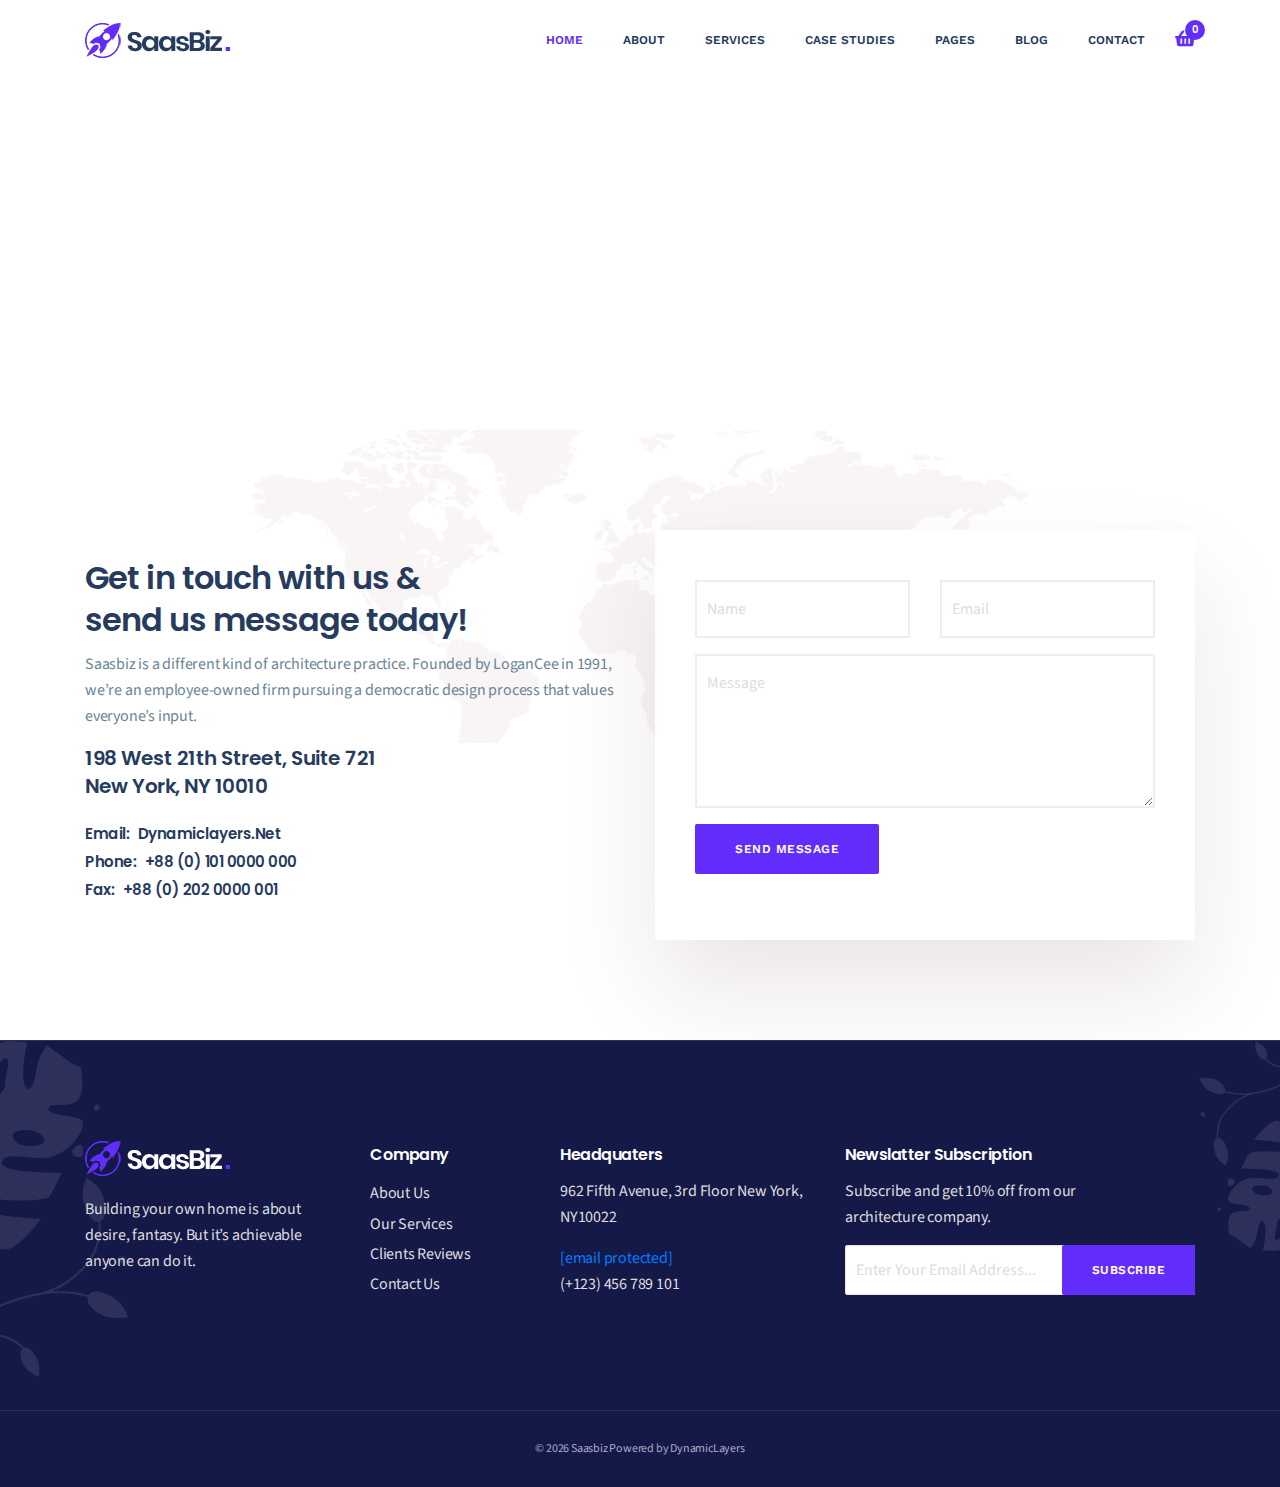
==== contact.html @ fcaa5bb3 "initial Push" ====
<!doctype html>
<!--[if lt IE 7]>      <html class="no-js lt-ie9 lt-ie8 lt-ie7" lang=""> <![endif]-->
<!--[if IE 7]>         <html class="no-js lt-ie9 lt-ie8" lang=""> <![endif]-->
<!--[if IE 8]>         <html class="no-js lt-ie9" lang=""> <![endif]-->
<!--[if gt IE 8]><!--> <html class="no-js" lang="en"> <!--<![endif]-->

<!-- Mirrored from html.dynamiclayers.net/dl/saasbiz/contact.html by HTTrack Website Copier/3.x [XR&CO'2014], Sat, 15 Jul 2023 07:23:31 GMT -->
<head>
<meta charset="utf-8">
<meta name="viewport" content="width=device-width, initial-scale=1">
<meta name="description" content="Multipurpose Saas Startup HTML Template">
<meta name="author" content="DynamicLayers">
<title>Saasbiz | Multipurpose Saas Startup HTML Template</title>
<link rel="shortcut icon" type="image/x-icon" href="img/favicon.png">

<link rel="stylesheet" href="css/venobox/venobox.css">
<link rel="stylesheet" href="css/plugins.min.css">
<link rel="stylesheet" href="css/main.css">
<link rel="stylesheet" href="css/responsive.css">
<script src="js/vendor/modernizr-2.8.3-respond-1.4.2.min.js"></script>
</head>
<body data-spy="scroll" data-target="#navmenu" data-offset="70">
<!--[if lt IE 8]>
            <p class="browserupgrade">You are using an <strong>outdated</strong> browser. Please <a href="http://browsehappy.com/">upgrade your browser</a> to improve your experience.</p>
        <![endif]-->
<div class="site-preloader-wrap">
<div class="spinner"></div>
</div>
<header id="header" class="header-section">
<div class="container">
<nav class="navbar ">
<a href="index.html" class="navbar-brand"><img src="img/logo-dark.png" alt="Saasbiz"></a>
<div class="d-flex menu-wrap">
<div id="mainmenu" class="mainmenu">
<ul class="nav">
<li><a data-scroll class="nav-link active" href="index.html">Home<span class="sr-only">(current)</span></a>
<ul>
<li><a href="index.html">Home Design Studio</a></li>
<li><a href="index-2.html">Home Web hosting</a></li>
<li><a href="index-3.html">Home Support Desk</a></li>
<li><a href="index-4.html">Home Apps Landing</a></li>
<li><a href="index-5.html">Home Cloud Based Saas</a></li>
</ul>
</li>
<li><a href="#">About</a>
<ul>
<li><a href="about-us.html">About Us</a></li>
<li><a href="about-company.html">About Company</a></li>
</ul>
</li>
<li><a href="#">Services</a>
<ul>
<li><a href="services-1.html">Services 01</a></li>
<li><a href="services-2.html">Services 02</a></li>
</ul>
</li>
<li><a href="#">Case Studies</a>
<ul>
<li><a href="case-studies.html">Case Studies</a></li>
<li><a href="case-details.html">Case Studies Single</a></li>
</ul>
</li>
<li><a href="#">Pages</a>
<ul>
<li><a href="job-listing.html">Job Listing</a></li>
<li><a href="job-details.html">Job Details</a></li>
<li><a href="team.html">Our Team</a></li>
<li><a href="pricing-plans.html">Pricing Plans</a></li>
<li><a href="login.html">Login</a></li>
<li><a href="register.html">Register</a></li>
<li><a href="faq.html">FAQ's</a></li>
<li><a href="404.html">404 Error</a></li>
</ul>
</li>
<li><a href="#">Blog</a>
<ul>
<li><a href="blog-grid.html">Blog Grid</a></li>
<li><a href="blog-classic.html">Blog Classic</a></li>
<li><a href="blog-single.html">Blog Single</a></li>
</ul>
</li>
<li><a href="contact.html">Contact</a></li>
</ul>
</div>
<div class="header-right">
<div class="cart-icon"><i class="fa fa-shopping-basket"></i><span class="count">0</span></div>
</div>
</div>
</nav>
</div>
</header> 
<div class="header-height"></div>
<div class="mapouter"><div class="gmap_canvas"><iframe width="100%" height="350" id="gmap_canvas" src="https://maps.google.com/maps?q=Dynamic%20Layers&amp;t=&amp;z=11&amp;ie=UTF8&amp;iwloc=&amp;output=embed" frameborder="0" scrolling="no" marginheight="0" marginwidth="0"></iframe><a href="https://www.emojilib.com/"></a></div><style>.mapouter{position:relative;text-align:right;height:350px;width:100%;}.gmap_canvas {overflow:hidden;background:none!important;height:350px;width:100%;}</style></div>
<section class="contact-section padding">
<div class="map"></div>
<div class="container">
<div class="contact-wrap d-flex align-items-center row">
<div class="col-lg-6 sm-padding">
<div class="contact-info">
<h2>Get in touch with us & <br>send us message today!</h2>
<p>Saasbiz is a different kind of architecture practice. Founded by LoganCee in 1991, we’re an employee-owned firm pursuing a democratic design process that values everyone’s input.</p>
<h3>198 West 21th Street, Suite 721 <br>New York, NY 10010</h3>
<h4><span>Email:</span> Dynamiclayers.Net <br> <span>Phone:</span> +88 (0) 101 0000 000 <br> <span>Fax:</span> +88 (0) 202 0000 001</h4>
</div>
</div>
<div class="col-lg-6 sm-padding">
<div class="contact-form">
<form action="https://html.dynamiclayers.net/dl/saasbiz/contact.php" method="post" id="ajax_form" class="form-horizontal">
<div class="form-group colum-row row">
<div class="col-sm-6">
<input type="text" id="name" name="name" class="form-control" placeholder="Name" required>
</div>
<div class="col-sm-6">
<input type="email" id="email" name="email" class="form-control" placeholder="Email" required>
</div>
</div>
<div class="form-group row">
<div class="col-md-12">
<textarea id="message" name="message" cols="30" rows="5" class="form-control message" placeholder="Message" required></textarea>
</div>
</div>
<div class="form-group row">
<div class="col-md-12">
<button id="submit" class="default-btn btn-blue" type="submit">Send Message</button>
</div>
</div>
<div id="form-messages" class="alert" role="alert"></div>
</form>
</div>
</div>
</div>
</div>
</section>
<section class="widget-section bg-dark padding">
<div class="left-design"></div>
<div class="right-design"></div>
<div class="container">
<div class="row">
<div class="col-lg-3 col-sm-6 sm-padding">
<div class="widget-content">
<a href="#"><img src="img/logo-light.png" alt="brand"></a>
<p>Building your own home is about desire, fantasy. But it’s achievable anyone can do it.</p>
</div>
</div>
<div class="col-lg-2 col-sm-6 sm-padding">
<div class="widget-content">
<h4>Company</h4>
<ul class="widget-links">
<li><a href="#">About Us</a></li>
<li><a href="#">Our Services</a></li>
<li><a href="#">Clients Reviews</a></li>
<li><a href="#">Contact Us</a></li>
</ul>
</div>
</div>
<div class="col-lg-3 col-sm-6 sm-padding">
<div class="widget-content">
<h4>Headquaters</h4>
<p>962 Fifth Avenue, 3rd Floor New York, NY10022</p>
<span><a href="https://html.dynamiclayers.net/cdn-cgi/l/email-protection" class="__cf_email__" data-cfemail="9ad2fff6f6f5dafee3f4fbf7f3f9f6fbe3ffe8e9b4f4ffee">[email&#160;protected]</a></span>
<span>(+123) 456 789 101</span>
</div>
</div>
<div class="col-lg-4 col-md-6 col-sm-12 sm-padding">
<div class="widget-content">
<h4>Newslatter Subscription</h4>
<p>Subscribe and get 10% off from our <br>architecture company.</p>
<div class="subscribe-box clearfix">
<div class="subscribe-form-wrap">
<form action="#" class="subscribe-form">
<input type="email" name="email" id="subs-email" class="form-input" placeholder="Enter Your Email Address...">
<button type="submit" class="submit-btn">Subscribe</button>
<div id="subscribe-result">
<p class="subscription-success"></p>
<p class="subscription-error"></p>
</div>
</form>
</div>
</div>
</div>
</div>
</div>
</div>
</section>
<footer class="footer-section bg-dark align-center">
<div class="container">
<p>&copy; <script data-cfasync="false" src="../../cdn-cgi/scripts/5c5dd728/cloudflare-static/email-decode.min.js"></script><script> document.write(new Date().getFullYear())</script> Saasbiz Powered by DynamicLayers</p>
</div>
</footer>
<a data-scroll href="#header" id="scroll-to-top"><i class="arrow_carrot-up"></i></a>

<script src="js/vendor/plugins.min.js"></script>
<script src="js/main.js"></script>
<script src="js/contact.js"></script>
</body>

<!-- Mirrored from html.dynamiclayers.net/dl/saasbiz/contact.html by HTTrack Website Copier/3.x [XR&CO'2014], Sat, 15 Jul 2023 07:23:32 GMT -->
</html>
---- css/venobox/venobox.css ----
.vbox-overlay *,.vbox-overlay :after,.vbox-overlay :before{-webkit-backface-visibility:hidden;-webkit-box-sizing:border-box;-moz-box-sizing:border-box;box-sizing:border-box}.vbox-overlay{display:-webkit-flex;display:flex;-webkit-flex-direction:column;flex-direction:column;-webkit-justify-content:center;justify-content:center;-webkit-align-items:center;align-items:center;position:fixed;left:0;top:0;bottom:0;right:0;z-index:1040;-webkit-transform:translateZ(1000px);transform:translateZ(1000px);transform-style:preserve-3d}.vbox-title{width:100%;height:40px;float:left;text-align:center;line-height:28px;font-size:12px;padding:6px 40px;overflow:hidden;position:fixed;display:none;left:0;z-index:1050}.vbox-close{cursor:pointer;position:fixed;top:-1px;right:0;width:50px;height:40px;padding:6px;display:block;background-position:10px center;overflow:hidden;font-size:24px;line-height:1;text-align:center;z-index:1050}.vbox-num{cursor:pointer;position:fixed;left:0;height:40px;display:block;overflow:hidden;line-height:28px;font-size:12px;padding:6px 10px;display:none;z-index:1050}.vbox-next,.vbox-prev{position:fixed;top:50%;margin-top:-15px;overflow:hidden;cursor:pointer;display:block;width:45px;height:45px;z-index:1050}.vbox-next span,.vbox-prev span{position:relative;width:20px;height:20px;border:2px solid transparent;border-top-color:#b6b6b6;border-right-color:#b6b6b6;text-indent:-100px;position:absolute;top:8px;display:block}.vbox-prev{left:15px}.vbox-next{right:15px}.vbox-prev span{left:10px;-ms-transform:rotate(-135deg);-webkit-transform:rotate(-135deg);transform:rotate(-135deg)}.vbox-next span{-ms-transform:rotate(45deg);-webkit-transform:rotate(45deg);transform:rotate(45deg);right:10px}.vbox-inline{width:420px;height:315px;height:70vh;padding:10px;background:#fff;margin:0 auto;overflow:auto;text-align:left}.venoframe{max-width:100%;width:100%;border:none;width:100%;height:260px;height:70vh}.venoframe.vbvid{height:260px}@media (min-width:768px){.vbox-inline,.venoframe{width:90%;height:360px;height:70vh}.venoframe.vbvid{width:640px;height:360px}}@media (min-width:992px){.vbox-inline,.venoframe{max-width:1200px;width:80%;height:540px;height:70vh}.venoframe.vbvid{width:960px;height:540px}}.vbox-open{overflow:hidden}.vbox-container{position:absolute;left:0;right:0;top:0;bottom:0;overflow-x:hidden;overflow-y:scroll;overflow-scrolling:touch;-webkit-overflow-scrolling:touch;z-index:20;max-height:100%}.vbox-content{text-align:center;float:left;width:100%;position:relative;overflow:hidden;padding:20px 10px}.vbox-container img{max-width:100%;height:auto}.figlio{box-shadow:0 0 12px rgba(0,0,0,.19),0 6px 6px rgba(0,0,0,.23);max-width:100%;text-align:initial}img.figlio{-webkit-user-select:none;-khtml-user-select:none;-moz-user-select:none;-o-user-select:none;user-select:none}.vbox-content.swipe-left{margin-left:-200px!important}.vbox-content.swipe-right{margin-left:200px!important}.animated{webkit-transition:margin .3s ease-out;transition:margin .3s ease-out}.animate-in{opacity:1}.animate-out{opacity:0}.sk-double-bounce,.sk-rotating-plane{width:40px;height:40px;margin:40px auto}.sk-rotating-plane{background-color:#333;-webkit-animation:sk-rotatePlane 1.2s infinite ease-in-out;animation:sk-rotatePlane 1.2s infinite ease-in-out}@-webkit-keyframes sk-rotatePlane{0%{-webkit-transform:perspective(120px) rotateX(0) rotateY(0);transform:perspective(120px) rotateX(0) rotateY(0)}50%{-webkit-transform:perspective(120px) rotateX(-180.1deg) rotateY(0);transform:perspective(120px) rotateX(-180.1deg) rotateY(0)}100%{-webkit-transform:perspective(120px) rotateX(-180deg) rotateY(-179.9deg);transform:perspective(120px) rotateX(-180deg) rotateY(-179.9deg)}}@keyframes sk-rotatePlane{0%{-webkit-transform:perspective(120px) rotateX(0) rotateY(0);transform:perspective(120px) rotateX(0) rotateY(0)}50%{-webkit-transform:perspective(120px) rotateX(-180.1deg) rotateY(0);transform:perspective(120px) rotateX(-180.1deg) rotateY(0)}100%{-webkit-transform:perspective(120px) rotateX(-180deg) rotateY(-179.9deg);transform:perspective(120px) rotateX(-180deg) rotateY(-179.9deg)}}.sk-double-bounce{position:relative}.sk-double-bounce .sk-child{width:100%;height:100%;border-radius:50%;background-color:#333;opacity:.6;position:absolute;top:0;left:0;-webkit-animation:sk-doubleBounce 2s infinite ease-in-out;animation:sk-doubleBounce 2s infinite ease-in-out}.sk-chasing-dots .sk-child,.sk-spinner-pulse,.sk-three-bounce .sk-child{background-color:#333;border-radius:100%}.sk-double-bounce .sk-double-bounce2{-webkit-animation-delay:-1s;animation-delay:-1s}@-webkit-keyframes sk-doubleBounce{0%,100%{-webkit-transform:scale(0);transform:scale(0)}50%{-webkit-transform:scale(1);transform:scale(1)}}@keyframes sk-doubleBounce{0%,100%{-webkit-transform:scale(0);transform:scale(0)}50%{-webkit-transform:scale(1);transform:scale(1)}}.sk-wave{margin:40px auto;width:50px;height:40px;text-align:center;font-size:10px}.sk-wave .sk-rect{background-color:#333;height:100%;width:6px;display:inline-block;-webkit-animation:sk-waveStretchDelay 1.2s infinite ease-in-out;animation:sk-waveStretchDelay 1.2s infinite ease-in-out}.sk-wave .sk-rect1{-webkit-animation-delay:-1.2s;animation-delay:-1.2s}.sk-wave .sk-rect2{-webkit-animation-delay:-1.1s;animation-delay:-1.1s}.sk-wave .sk-rect3{-webkit-animation-delay:-1s;animation-delay:-1s}.sk-wave .sk-rect4{-webkit-animation-delay:-.9s;animation-delay:-.9s}.sk-wave .sk-rect5{-webkit-animation-delay:-.8s;animation-delay:-.8s}@-webkit-keyframes sk-waveStretchDelay{0%,100%,40%{-webkit-transform:scaleY(.4);transform:scaleY(.4)}20%{-webkit-transform:scaleY(1);transform:scaleY(1)}}@keyframes sk-waveStretchDelay{0%,100%,40%{-webkit-transform:scaleY(.4);transform:scaleY(.4)}20%{-webkit-transform:scaleY(1);transform:scaleY(1)}}.sk-wandering-cubes{margin:40px auto;width:40px;height:40px;position:relative}.sk-wandering-cubes .sk-cube{background-color:#333;width:10px;height:10px;position:absolute;top:0;left:0;-webkit-animation:sk-wanderingCube 1.8s ease-in-out -1.8s infinite both;animation:sk-wanderingCube 1.8s ease-in-out -1.8s infinite both}.sk-chasing-dots,.sk-spinner-pulse{width:40px;height:40px;margin:40px auto}.sk-wandering-cubes .sk-cube2{-webkit-animation-delay:-.9s;animation-delay:-.9s}@-webkit-keyframes sk-wanderingCube{0%{-webkit-transform:rotate(0);transform:rotate(0)}25%{-webkit-transform:translateX(30px) rotate(-90deg) scale(.5);transform:translateX(30px) rotate(-90deg) scale(.5)}50%{-webkit-transform:translateX(30px) translateY(30px) rotate(-179deg);transform:translateX(30px) translateY(30px) rotate(-179deg)}50.1%{-webkit-transform:translateX(30px) translateY(30px) rotate(-180deg);transform:translateX(30px) translateY(30px) rotate(-180deg)}75%{-webkit-transform:translateX(0) translateY(30px) rotate(-270deg) scale(.5);transform:translateX(0) translateY(30px) rotate(-270deg) scale(.5)}100%{-webkit-transform:rotate(-360deg);transform:rotate(-360deg)}}@keyframes sk-wanderingCube{0%{-webkit-transform:rotate(0);transform:rotate(0)}25%{-webkit-transform:translateX(30px) rotate(-90deg) scale(.5);transform:translateX(30px) rotate(-90deg) scale(.5)}50%{-webkit-transform:translateX(30px) translateY(30px) rotate(-179deg);transform:translateX(30px) translateY(30px) rotate(-179deg)}50.1%{-webkit-transform:translateX(30px) translateY(30px) rotate(-180deg);transform:translateX(30px) translateY(30px) rotate(-180deg)}75%{-webkit-transform:translateX(0) translateY(30px) rotate(-270deg) scale(.5);transform:translateX(0) translateY(30px) rotate(-270deg) scale(.5)}100%{-webkit-transform:rotate(-360deg);transform:rotate(-360deg)}}.sk-spinner-pulse{-webkit-animation:sk-pulseScaleOut 1s infinite ease-in-out;animation:sk-pulseScaleOut 1s infinite ease-in-out}@-webkit-keyframes sk-pulseScaleOut{0%{-webkit-transform:scale(0);transform:scale(0)}100%{-webkit-transform:scale(1);transform:scale(1);opacity:0}}@keyframes sk-pulseScaleOut{0%{-webkit-transform:scale(0);transform:scale(0)}100%{-webkit-transform:scale(1);transform:scale(1);opacity:0}}.sk-chasing-dots{position:relative;text-align:center;-webkit-animation:sk-chasingDotsRotate 2s infinite linear;animation:sk-chasingDotsRotate 2s infinite linear}.sk-chasing-dots .sk-child{width:60%;height:60%;display:inline-block;position:absolute;top:0;-webkit-animation:sk-chasingDotsBounce 2s infinite ease-in-out;animation:sk-chasingDotsBounce 2s infinite ease-in-out}.sk-chasing-dots .sk-dot2{top:auto;bottom:0;-webkit-animation-delay:-1s;animation-delay:-1s}@-webkit-keyframes sk-chasingDotsRotate{100%{-webkit-transform:rotate(360deg);transform:rotate(360deg)}}@keyframes sk-chasingDotsRotate{100%{-webkit-transform:rotate(360deg);transform:rotate(360deg)}}@-webkit-keyframes sk-chasingDotsBounce{0%,100%{-webkit-transform:scale(0);transform:scale(0)}50%{-webkit-transform:scale(1);transform:scale(1)}}@keyframes sk-chasingDotsBounce{0%,100%{-webkit-transform:scale(0);transform:scale(0)}50%{-webkit-transform:scale(1);transform:scale(1)}}.sk-three-bounce{margin:40px auto;width:80px;text-align:center}.sk-three-bounce .sk-child{width:20px;height:20px;display:inline-block;-webkit-animation:sk-three-bounce 1.4s ease-in-out 0s infinite both;animation:sk-three-bounce 1.4s ease-in-out 0s infinite both}.sk-circle .sk-child:before,.sk-fading-circle .sk-circle:before{display:block;border-radius:100%;content:'';background-color:#333}.sk-three-bounce .sk-bounce1{-webkit-animation-delay:-.32s;animation-delay:-.32s}.sk-three-bounce .sk-bounce2{-webkit-animation-delay:-.16s;animation-delay:-.16s}@-webkit-keyframes sk-three-bounce{0%,100%,80%{-webkit-transform:scale(0);transform:scale(0)}40%{-webkit-transform:scale(1);transform:scale(1)}}@keyframes sk-three-bounce{0%,100%,80%{-webkit-transform:scale(0);transform:scale(0)}40%{-webkit-transform:scale(1);transform:scale(1)}}.sk-circle{margin:40px auto;width:40px;height:40px;position:relative}.sk-circle .sk-child{width:100%;height:100%;position:absolute;left:0;top:0}.sk-circle .sk-child:before{margin:0 auto;width:15%;height:15%;-webkit-animation:sk-circleBounceDelay 1.2s infinite ease-in-out both;animation:sk-circleBounceDelay 1.2s infinite ease-in-out both}.sk-circle .sk-circle2{-webkit-transform:rotate(30deg);-ms-transform:rotate(30deg);transform:rotate(30deg)}.sk-circle .sk-circle3{-webkit-transform:rotate(60deg);-ms-transform:rotate(60deg);transform:rotate(60deg)}.sk-circle .sk-circle4{-webkit-transform:rotate(90deg);-ms-transform:rotate(90deg);transform:rotate(90deg)}.sk-circle .sk-circle5{-webkit-transform:rotate(120deg);-ms-transform:rotate(120deg);transform:rotate(120deg)}.sk-circle .sk-circle6{-webkit-transform:rotate(150deg);-ms-transform:rotate(150deg);transform:rotate(150deg)}.sk-circle .sk-circle7{-webkit-transform:rotate(180deg);-ms-transform:rotate(180deg);transform:rotate(180deg)}.sk-circle .sk-circle8{-webkit-transform:rotate(210deg);-ms-transform:rotate(210deg);transform:rotate(210deg)}.sk-circle .sk-circle9{-webkit-transform:rotate(240deg);-ms-transform:rotate(240deg);transform:rotate(240deg)}.sk-circle .sk-circle10{-webkit-transform:rotate(270deg);-ms-transform:rotate(270deg);transform:rotate(270deg)}.sk-circle .sk-circle11{-webkit-transform:rotate(300deg);-ms-transform:rotate(300deg);transform:rotate(300deg)}.sk-circle .sk-circle12{-webkit-transform:rotate(330deg);-ms-transform:rotate(330deg);transform:rotate(330deg)}.sk-circle .sk-circle2:before{-webkit-animation-delay:-1.1s;animation-delay:-1.1s}.sk-circle .sk-circle3:before{-webkit-animation-delay:-1s;animation-delay:-1s}.sk-circle .sk-circle4:before{-webkit-animation-delay:-.9s;animation-delay:-.9s}.sk-circle .sk-circle5:before{-webkit-animation-delay:-.8s;animation-delay:-.8s}.sk-circle .sk-circle6:before{-webkit-animation-delay:-.7s;animation-delay:-.7s}.sk-circle .sk-circle7:before{-webkit-animation-delay:-.6s;animation-delay:-.6s}.sk-circle .sk-circle8:before{-webkit-animation-delay:-.5s;animation-delay:-.5s}.sk-circle .sk-circle9:before{-webkit-animation-delay:-.4s;animation-delay:-.4s}.sk-circle .sk-circle10:before{-webkit-animation-delay:-.3s;animation-delay:-.3s}.sk-circle .sk-circle11:before{-webkit-animation-delay:-.2s;animation-delay:-.2s}.sk-circle .sk-circle12:before{-webkit-animation-delay:-.1s;animation-delay:-.1s}@-webkit-keyframes sk-circleBounceDelay{0%,100%,80%{-webkit-transform:scale(0);transform:scale(0)}40%{-webkit-transform:scale(1);transform:scale(1)}}@keyframes sk-circleBounceDelay{0%,100%,80%{-webkit-transform:scale(0);transform:scale(0)}40%{-webkit-transform:scale(1);transform:scale(1)}}.sk-cube-grid{width:40px;height:40px;margin:40px auto}.sk-cube-grid .sk-cube{width:33.33%;height:33.33%;background-color:#333;float:left;-webkit-animation:sk-cubeGridScaleDelay 1.3s infinite ease-in-out;animation:sk-cubeGridScaleDelay 1.3s infinite ease-in-out}.sk-cube-grid .sk-cube1{-webkit-animation-delay:.2s;animation-delay:.2s}.sk-cube-grid .sk-cube2{-webkit-animation-delay:.3s;animation-delay:.3s}.sk-cube-grid .sk-cube3{-webkit-animation-delay:.4s;animation-delay:.4s}.sk-cube-grid .sk-cube4{-webkit-animation-delay:.1s;animation-delay:.1s}.sk-cube-grid .sk-cube5{-webkit-animation-delay:.2s;animation-delay:.2s}.sk-cube-grid .sk-cube6{-webkit-animation-delay:.3s;animation-delay:.3s}.sk-cube-grid .sk-cube7{-webkit-animation-delay:0s;animation-delay:0s}.sk-cube-grid .sk-cube8{-webkit-animation-delay:.1s;animation-delay:.1s}.sk-cube-grid .sk-cube9{-webkit-animation-delay:.2s;animation-delay:.2s}@-webkit-keyframes sk-cubeGridScaleDelay{0%,100%,70%{-webkit-transform:scale3D(1,1,1);transform:scale3D(1,1,1)}35%{-webkit-transform:scale3D(0,0,1);transform:scale3D(0,0,1)}}@keyframes sk-cubeGridScaleDelay{0%,100%,70%{-webkit-transform:scale3D(1,1,1);transform:scale3D(1,1,1)}35%{-webkit-transform:scale3D(0,0,1);transform:scale3D(0,0,1)}}.sk-fading-circle{margin:40px auto;width:40px;height:40px;position:relative}.sk-fading-circle .sk-circle{width:100%;height:100%;position:absolute;left:0;top:0}.sk-fading-circle .sk-circle:before{margin:0 auto;width:15%;height:15%;-webkit-animation:sk-circleFadeDelay 1.2s infinite ease-in-out both;animation:sk-circleFadeDelay 1.2s infinite ease-in-out both}.sk-fading-circle .sk-circle2{-webkit-transform:rotate(30deg);-ms-transform:rotate(30deg);transform:rotate(30deg)}.sk-fading-circle .sk-circle3{-webkit-transform:rotate(60deg);-ms-transform:rotate(60deg);transform:rotate(60deg)}.sk-fading-circle .sk-circle4{-webkit-transform:rotate(90deg);-ms-transform:rotate(90deg);transform:rotate(90deg)}.sk-fading-circle .sk-circle5{-webkit-transform:rotate(120deg);-ms-transform:rotate(120deg);transform:rotate(120deg)}.sk-fading-circle .sk-circle6{-webkit-transform:rotate(150deg);-ms-transform:rotate(150deg);transform:rotate(150deg)}.sk-fading-circle .sk-circle7{-webkit-transform:rotate(180deg);-ms-transform:rotate(180deg);transform:rotate(180deg)}.sk-fading-circle .sk-circle8{-webkit-transform:rotate(210deg);-ms-transform:rotate(210deg);transform:rotate(210deg)}.sk-fading-circle .sk-circle9{-webkit-transform:rotate(240deg);-ms-transform:rotate(240deg);transform:rotate(240deg)}.sk-fading-circle .sk-circle10{-webkit-transform:rotate(270deg);-ms-transform:rotate(270deg);transform:rotate(270deg)}.sk-fading-circle .sk-circle11{-webkit-transform:rotate(300deg);-ms-transform:rotate(300deg);transform:rotate(300deg)}.sk-fading-circle .sk-circle12{-webkit-transform:rotate(330deg);-ms-transform:rotate(330deg);transform:rotate(330deg)}.sk-fading-circle .sk-circle2:before{-webkit-animation-delay:-1.1s;animation-delay:-1.1s}.sk-fading-circle .sk-circle3:before{-webkit-animation-delay:-1s;animation-delay:-1s}.sk-fading-circle .sk-circle4:before{-webkit-animation-delay:-.9s;animation-delay:-.9s}.sk-fading-circle .sk-circle5:before{-webkit-animation-delay:-.8s;animation-delay:-.8s}.sk-fading-circle .sk-circle6:before{-webkit-animation-delay:-.7s;animation-delay:-.7s}.sk-fading-circle .sk-circle7:before{-webkit-animation-delay:-.6s;animation-delay:-.6s}.sk-fading-circle .sk-circle8:before{-webkit-animation-delay:-.5s;animation-delay:-.5s}.sk-fading-circle .sk-circle9:before{-webkit-animation-delay:-.4s;animation-delay:-.4s}.sk-fading-circle .sk-circle10:before{-webkit-animation-delay:-.3s;animation-delay:-.3s}.sk-fading-circle .sk-circle11:before{-webkit-animation-delay:-.2s;animation-delay:-.2s}.sk-fading-circle .sk-circle12:before{-webkit-animation-delay:-.1s;animation-delay:-.1s}@-webkit-keyframes sk-circleFadeDelay{0%,100%,39%{opacity:0}40%{opacity:1}}@keyframes sk-circleFadeDelay{0%,100%,39%{opacity:0}40%{opacity:1}}.sk-folding-cube{margin:40px auto;width:40px;height:40px;position:relative;-webkit-transform:rotateZ(45deg);transform:rotateZ(45deg)}.sk-folding-cube .sk-cube{float:left;width:50%;height:50%;position:relative;-webkit-transform:scale(1.1);-ms-transform:scale(1.1);transform:scale(1.1)}.sk-folding-cube .sk-cube:before{content:'';position:absolute;top:0;left:0;width:100%;height:100%;background-color:#333;-webkit-animation:sk-foldCubeAngle 2.4s infinite linear both;animation:sk-foldCubeAngle 2.4s infinite linear both;-webkit-transform-origin:100% 100%;-ms-transform-origin:100% 100%;transform-origin:100% 100%}.sk-folding-cube .sk-cube2{-webkit-transform:scale(1.1) rotateZ(90deg);transform:scale(1.1) rotateZ(90deg)}.sk-folding-cube .sk-cube3{-webkit-transform:scale(1.1) rotateZ(180deg);transform:scale(1.1) rotateZ(180deg)}.sk-folding-cube .sk-cube4{-webkit-transform:scale(1.1) rotateZ(270deg);transform:scale(1.1) rotateZ(270deg)}.sk-folding-cube .sk-cube2:before{-webkit-animation-delay:.3s;animation-delay:.3s}.sk-folding-cube .sk-cube3:before{-webkit-animation-delay:.6s;animation-delay:.6s}.sk-folding-cube .sk-cube4:before{-webkit-animation-delay:.9s;animation-delay:.9s}@-webkit-keyframes sk-foldCubeAngle{0%,10%{-webkit-transform:perspective(140px) rotateX(-180deg);transform:perspective(140px) rotateX(-180deg);opacity:0}25%,75%{-webkit-transform:perspective(140px) rotateX(0);transform:perspective(140px) rotateX(0);opacity:1}100%,90%{-webkit-transform:perspective(140px) rotateY(180deg);transform:perspective(140px) rotateY(180deg);opacity:0}}@keyframes sk-foldCubeAngle{0%,10%{-webkit-transform:perspective(140px) rotateX(-180deg);transform:perspective(140px) rotateX(-180deg);opacity:0}25%,75%{-webkit-transform:perspective(140px) rotateX(0);transform:perspective(140px) rotateX(0);opacity:1}100%,90%{-webkit-transform:perspective(140px) rotateY(180deg);transform:perspective(140px) rotateY(180deg);opacity:0}}
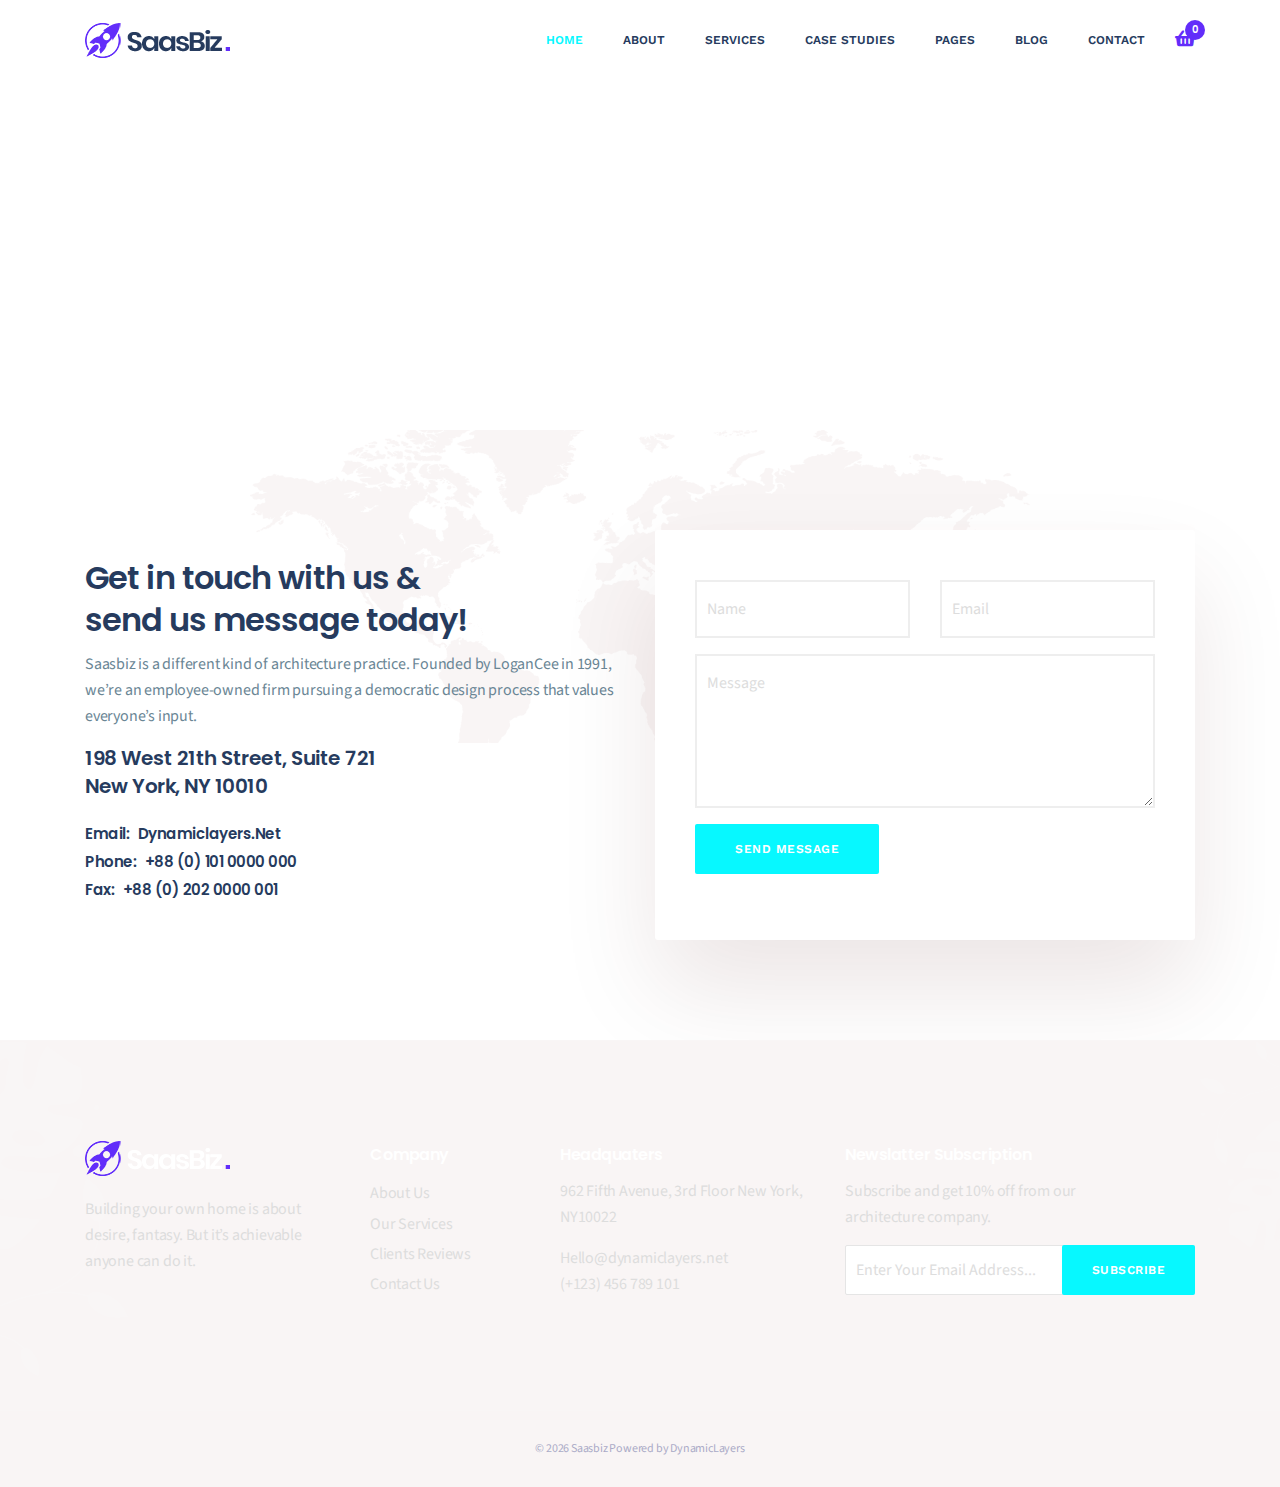
==== commit 0a09fc92: "7/15/2023" ====
--- a/contact.html
+++ b/contact.html
@@ -1,191 +1,228 @@
 <!doctype html>
-<!--[if lt IE 7]>      <html class="no-js lt-ie9 lt-ie8 lt-ie7" lang=""> <![endif]-->
-<!--[if IE 7]>         <html class="no-js lt-ie9 lt-ie8" lang=""> <![endif]-->
-<!--[if IE 8]>         <html class="no-js lt-ie9" lang=""> <![endif]-->
-<!--[if gt IE 8]><!--> <html class="no-js" lang="en"> <!--<![endif]-->
-
-<!-- Mirrored from html.dynamiclayers.net/dl/saasbiz/contact.html by HTTrack Website Copier/3.x [XR&CO'2014], Sat, 15 Jul 2023 07:23:31 GMT -->
+<!--[if lt IE 7]>
+<html class="no-js lt-ie9 lt-ie8 lt-ie7" lang=""> <![endif]-->
+<!--[if IE 7]>
+<html class="no-js lt-ie9 lt-ie8" lang=""> <![endif]-->
+<!--[if IE 8]>
+<html class="no-js lt-ie9" lang=""> <![endif]-->
+<!--[if gt IE 8]><!-->
+<html class="no-js" lang="en"> <!--<![endif]-->
+
 <head>
-<meta charset="utf-8">
-<meta name="viewport" content="width=device-width, initial-scale=1">
-<meta name="description" content="Multipurpose Saas Startup HTML Template">
-<meta name="author" content="DynamicLayers">
-<title>Saasbiz | Multipurpose Saas Startup HTML Template</title>
-<link rel="shortcut icon" type="image/x-icon" href="img/favicon.png">
-
-<link rel="stylesheet" href="css/venobox/venobox.css">
-<link rel="stylesheet" href="css/plugins.min.css">
-<link rel="stylesheet" href="css/main.css">
-<link rel="stylesheet" href="css/responsive.css">
-<script src="js/vendor/modernizr-2.8.3-respond-1.4.2.min.js"></script>
+    <meta charset="utf-8">
+    <meta name="viewport" content="width=device-width, initial-scale=1">
+    <meta name="description" content="Multipurpose Saas Startup HTML Template">
+    <meta name="author" content="DynamicLayers">
+    <title>Saasbiz | Multipurpose Saas Startup HTML Template</title>
+    <link rel="shortcut icon" type="image/x-icon" href="img/favicon.png">
+
+    <link rel="stylesheet" href="css/venobox/venobox.css">
+    <link rel="stylesheet" href="css/plugins.min.css">
+    <link rel="stylesheet" href="css/main.css">
+    <link rel="stylesheet" href="css/responsive.css">
+    <script src="js/vendor/modernizr-2.8.3-respond-1.4.2.min.js"></script>
 </head>
 <body data-spy="scroll" data-target="#navmenu" data-offset="70">
 <!--[if lt IE 8]>
-            <p class="browserupgrade">You are using an <strong>outdated</strong> browser. Please <a href="http://browsehappy.com/">upgrade your browser</a> to improve your experience.</p>
-        <![endif]-->
+<p class="browserupgrade">You are using an <strong>outdated</strong> browser. Please <a href="http://browsehappy.com/">upgrade
+    your browser</a> to improve your experience.</p>
+<![endif]-->
 <div class="site-preloader-wrap">
-<div class="spinner"></div>
+    <div class="spinner"></div>
 </div>
 <header id="header" class="header-section">
-<div class="container">
-<nav class="navbar ">
-<a href="index.html" class="navbar-brand"><img src="img/logo-dark.png" alt="Saasbiz"></a>
-<div class="d-flex menu-wrap">
-<div id="mainmenu" class="mainmenu">
-<ul class="nav">
-<li><a data-scroll class="nav-link active" href="index.html">Home<span class="sr-only">(current)</span></a>
-<ul>
-<li><a href="index.html">Home Design Studio</a></li>
-<li><a href="index-2.html">Home Web hosting</a></li>
-<li><a href="index-3.html">Home Support Desk</a></li>
-<li><a href="index-4.html">Home Apps Landing</a></li>
-<li><a href="index-5.html">Home Cloud Based Saas</a></li>
-</ul>
-</li>
-<li><a href="#">About</a>
-<ul>
-<li><a href="about-us.html">About Us</a></li>
-<li><a href="about-company.html">About Company</a></li>
-</ul>
-</li>
-<li><a href="#">Services</a>
-<ul>
-<li><a href="services-1.html">Services 01</a></li>
-<li><a href="services-2.html">Services 02</a></li>
-</ul>
-</li>
-<li><a href="#">Case Studies</a>
-<ul>
-<li><a href="case-studies.html">Case Studies</a></li>
-<li><a href="case-details.html">Case Studies Single</a></li>
-</ul>
-</li>
-<li><a href="#">Pages</a>
-<ul>
-<li><a href="job-listing.html">Job Listing</a></li>
-<li><a href="job-details.html">Job Details</a></li>
-<li><a href="team.html">Our Team</a></li>
-<li><a href="pricing-plans.html">Pricing Plans</a></li>
-<li><a href="login.html">Login</a></li>
-<li><a href="register.html">Register</a></li>
-<li><a href="faq.html">FAQ's</a></li>
-<li><a href="404.html">404 Error</a></li>
-</ul>
-</li>
-<li><a href="#">Blog</a>
-<ul>
-<li><a href="blog-grid.html">Blog Grid</a></li>
-<li><a href="blog-classic.html">Blog Classic</a></li>
-<li><a href="blog-single.html">Blog Single</a></li>
-</ul>
-</li>
-<li><a href="contact.html">Contact</a></li>
-</ul>
+    <div class="container">
+        <nav class="navbar ">
+            <a href="index.html" class="navbar-brand"><img src="img/logo-dark.png" alt="Saasbiz"></a>
+            <div class="d-flex menu-wrap">
+                <div id="mainmenu" class="mainmenu">
+                    <ul class="nav">
+                        <li><a data-scroll class="nav-link active" href="index.html">Home<span
+                                class="sr-only">(current)</span></a>
+                            <ul>
+                                <li><a href="index.html">Home Design Studio</a></li>
+                                <li><a href="index-2.html">Home Web hosting</a></li>
+                                <li><a href="index-3.html">Home Support Desk</a></li>
+                                <li><a href="index-4.html">Home Apps Landing</a></li>
+                                <li><a href="index-5.html">Home Cloud Based Saas</a></li>
+                            </ul>
+                        </li>
+                        <li><a href="#">About</a>
+                            <ul>
+                                <li><a href="about-us.html">About Us</a></li>
+                                <li><a href="about-company.html">About Company</a></li>
+                            </ul>
+                        </li>
+                        <li><a href="#">Services</a>
+                            <ul>
+                                <li><a href="services-1.html">Services 01</a></li>
+                                <li><a href="services-2.html">Services 02</a></li>
+                            </ul>
+                        </li>
+                        <li><a href="#">Case Studies</a>
+                            <ul>
+                                <li><a href="case-studies.html">Case Studies</a></li>
+                                <li><a href="case-details.html">Case Studies Single</a></li>
+                            </ul>
+                        </li>
+                        <li><a href="#">Pages</a>
+                            <ul>
+                                <li><a href="job-listing.html">Job Listing</a></li>
+                                <li><a href="job-details.html">Job Details</a></li>
+                                <li><a href="team.html">Our Team</a></li>
+                                <li><a href="pricing-plans.html">Pricing Plans</a></li>
+                                <li><a href="login.html">Login</a></li>
+                                <li><a href="register.html">Register</a></li>
+                                <li><a href="faq.html">FAQ's</a></li>
+                                <li><a href="404.html">404 Error</a></li>
+                            </ul>
+                        </li>
+                        <li><a href="#">Blog</a>
+                            <ul>
+                                <li><a href="blog-grid.html">Blog Grid</a></li>
+                                <li><a href="blog-classic.html">Blog Classic</a></li>
+                                <li><a href="blog-single.html">Blog Single</a></li>
+                            </ul>
+                        </li>
+                        <li><a href="contact.html">Contact</a></li>
+                    </ul>
+                </div>
+                <div class="header-right">
+                    <div class="cart-icon"><i class="fa fa-shopping-basket"></i><span class="count">0</span></div>
+                </div>
+            </div>
+        </nav>
+    </div>
+</header>
+<div class="header-height"></div>
+<div class="mapouter">
+    <div class="gmap_canvas">
+        <iframe width="100%" height="350" id="gmap_canvas"
+                src="https://maps.google.com/maps?q=Dynamic%20Layers&amp;t=&amp;z=11&amp;ie=UTF8&amp;iwloc=&amp;output=embed"
+                frameborder="0" scrolling="no" marginheight="0" marginwidth="0"></iframe>
+        <a href="https://www.emojilib.com/"></a></div>
+    <style>.mapouter {
+        position: relative;
+        text-align: right;
+        height: 350px;
+        width: 100%;
+    }
+
+    .gmap_canvas {
+        overflow: hidden;
+        background: none !important;
+        height: 350px;
+        width: 100%;
+    }</style>
 </div>
-<div class="header-right">
-<div class="cart-icon"><i class="fa fa-shopping-basket"></i><span class="count">0</span></div>
-</div>
-</div>
-</nav>
-</div>
-</header> 
-<div class="header-height"></div>
-<div class="mapouter"><div class="gmap_canvas"><iframe width="100%" height="350" id="gmap_canvas" src="https://maps.google.com/maps?q=Dynamic%20Layers&amp;t=&amp;z=11&amp;ie=UTF8&amp;iwloc=&amp;output=embed" frameborder="0" scrolling="no" marginheight="0" marginwidth="0"></iframe><a href="https://www.emojilib.com/"></a></div><style>.mapouter{position:relative;text-align:right;height:350px;width:100%;}.gmap_canvas {overflow:hidden;background:none!important;height:350px;width:100%;}</style></div>
 <section class="contact-section padding">
-<div class="map"></div>
-<div class="container">
-<div class="contact-wrap d-flex align-items-center row">
-<div class="col-lg-6 sm-padding">
-<div class="contact-info">
-<h2>Get in touch with us & <br>send us message today!</h2>
-<p>Saasbiz is a different kind of architecture practice. Founded by LoganCee in 1991, we’re an employee-owned firm pursuing a democratic design process that values everyone’s input.</p>
-<h3>198 West 21th Street, Suite 721 <br>New York, NY 10010</h3>
-<h4><span>Email:</span> Dynamiclayers.Net <br> <span>Phone:</span> +88 (0) 101 0000 000 <br> <span>Fax:</span> +88 (0) 202 0000 001</h4>
-</div>
-</div>
-<div class="col-lg-6 sm-padding">
-<div class="contact-form">
-<form action="https://html.dynamiclayers.net/dl/saasbiz/contact.php" method="post" id="ajax_form" class="form-horizontal">
-<div class="form-group colum-row row">
-<div class="col-sm-6">
-<input type="text" id="name" name="name" class="form-control" placeholder="Name" required>
-</div>
-<div class="col-sm-6">
-<input type="email" id="email" name="email" class="form-control" placeholder="Email" required>
-</div>
-</div>
-<div class="form-group row">
-<div class="col-md-12">
-<textarea id="message" name="message" cols="30" rows="5" class="form-control message" placeholder="Message" required></textarea>
-</div>
-</div>
-<div class="form-group row">
-<div class="col-md-12">
-<button id="submit" class="default-btn btn-blue" type="submit">Send Message</button>
-</div>
-</div>
-<div id="form-messages" class="alert" role="alert"></div>
-</form>
-</div>
-</div>
-</div>
-</div>
+    <div class="map"></div>
+    <div class="container">
+        <div class="contact-wrap d-flex align-items-center row">
+            <div class="col-lg-6 sm-padding">
+                <div class="contact-info">
+                    <h2>Get in touch with us & <br>send us message today!</h2>
+                    <p>Saasbiz is a different kind of architecture practice. Founded by LoganCee in 1991, we’re an
+                        employee-owned firm pursuing a democratic design process that values everyone’s input.</p>
+                    <h3>198 West 21th Street, Suite 721 <br>New York, NY 10010</h3>
+                    <h4><span>Email:</span> Dynamiclayers.Net <br> <span>Phone:</span> +88 (0) 101 0000 000 <br> <span>Fax:</span>
+                        +88 (0) 202 0000 001</h4>
+                </div>
+            </div>
+            <div class="col-lg-6 sm-padding">
+                <div class="contact-form">
+                    <form action="https://html.dynamiclayers.net/dl/saasbiz/contact.php" method="post" id="ajax_form"
+                          class="form-horizontal">
+                        <div class="form-group colum-row row">
+                            <div class="col-sm-6">
+                                <input type="text" id="name" name="name" class="form-control" placeholder="Name"
+                                       required>
+                            </div>
+                            <div class="col-sm-6">
+                                <input type="email" id="email" name="email" class="form-control" placeholder="Email"
+                                       required>
+                            </div>
+                        </div>
+                        <div class="form-group row">
+                            <div class="col-md-12">
+                                <textarea id="message" name="message" cols="30" rows="5" class="form-control message"
+                                          placeholder="Message" required></textarea>
+                            </div>
+                        </div>
+                        <div class="form-group row">
+                            <div class="col-md-12">
+                                <button id="submit" class="default-btn btn-blue" type="submit">Send Message</button>
+                            </div>
+                        </div>
+                        <div id="form-messages" class="alert" role="alert"></div>
+                    </form>
+                </div>
+            </div>
+        </div>
+    </div>
 </section>
 <section class="widget-section bg-dark padding">
-<div class="left-design"></div>
-<div class="right-design"></div>
-<div class="container">
-<div class="row">
-<div class="col-lg-3 col-sm-6 sm-padding">
-<div class="widget-content">
-<a href="#"><img src="img/logo-light.png" alt="brand"></a>
-<p>Building your own home is about desire, fantasy. But it’s achievable anyone can do it.</p>
-</div>
-</div>
-<div class="col-lg-2 col-sm-6 sm-padding">
-<div class="widget-content">
-<h4>Company</h4>
-<ul class="widget-links">
-<li><a href="#">About Us</a></li>
-<li><a href="#">Our Services</a></li>
-<li><a href="#">Clients Reviews</a></li>
-<li><a href="#">Contact Us</a></li>
-</ul>
-</div>
-</div>
-<div class="col-lg-3 col-sm-6 sm-padding">
-<div class="widget-content">
-<h4>Headquaters</h4>
-<p>962 Fifth Avenue, 3rd Floor New York, NY10022</p>
-<span><a href="https://html.dynamiclayers.net/cdn-cgi/l/email-protection" class="__cf_email__" data-cfemail="9ad2fff6f6f5dafee3f4fbf7f3f9f6fbe3ffe8e9b4f4ffee">[email&#160;protected]</a></span>
-<span>(+123) 456 789 101</span>
-</div>
-</div>
-<div class="col-lg-4 col-md-6 col-sm-12 sm-padding">
-<div class="widget-content">
-<h4>Newslatter Subscription</h4>
-<p>Subscribe and get 10% off from our <br>architecture company.</p>
-<div class="subscribe-box clearfix">
-<div class="subscribe-form-wrap">
-<form action="#" class="subscribe-form">
-<input type="email" name="email" id="subs-email" class="form-input" placeholder="Enter Your Email Address...">
-<button type="submit" class="submit-btn">Subscribe</button>
-<div id="subscribe-result">
-<p class="subscription-success"></p>
-<p class="subscription-error"></p>
-</div>
-</form>
-</div>
-</div>
-</div>
-</div>
-</div>
-</div>
+    <div class="left-design"></div>
+    <div class="right-design"></div>
+    <div class="container">
+        <div class="row">
+            <div class="col-lg-3 col-sm-6 sm-padding">
+                <div class="widget-content">
+                    <a href="#"><img src="img/logo-light.png" alt="brand"></a>
+                    <p>Building your own home is about desire, fantasy. But it’s achievable anyone can do it.</p>
+                </div>
+            </div>
+            <div class="col-lg-2 col-sm-6 sm-padding">
+                <div class="widget-content">
+                    <h4>Company</h4>
+                    <ul class="widget-links">
+                        <li><a href="#">About Us</a></li>
+                        <li><a href="#">Our Services</a></li>
+                        <li><a href="#">Clients Reviews</a></li>
+                        <li><a href="#">Contact Us</a></li>
+                    </ul>
+                </div>
+            </div>
+            <div class="col-lg-3 col-sm-6 sm-padding">
+                <div class="widget-content">
+                    <h4>Headquaters</h4>
+                    <p>962 Fifth Avenue, 3rd Floor New York, NY10022</p>
+                    <span><a href="https://html.dynamiclayers.net/cdn-cgi/l/email-protection" class="__cf_email__"
+                             data-cfemail="9ad2fff6f6f5dafee3f4fbf7f3f9f6fbe3ffe8e9b4f4ffee">[email&#160;protected]</a></span>
+                    <span>(+123) 456 789 101</span>
+                </div>
+            </div>
+            <div class="col-lg-4 col-md-6 col-sm-12 sm-padding">
+                <div class="widget-content">
+                    <h4>Newslatter Subscription</h4>
+                    <p>Subscribe and get 10% off from our <br>architecture company.</p>
+                    <div class="subscribe-box clearfix">
+                        <div class="subscribe-form-wrap">
+                            <form action="#" class="subscribe-form">
+                                <input type="email" name="email" id="subs-email" class="form-input"
+                                       placeholder="Enter Your Email Address...">
+                                <button type="submit" class="submit-btn">Subscribe</button>
+                                <div id="subscribe-result">
+                                    <p class="subscription-success"></p>
+                                    <p class="subscription-error"></p>
+                                </div>
+                            </form>
+                        </div>
+                    </div>
+                </div>
+            </div>
+        </div>
+    </div>
 </section>
 <footer class="footer-section bg-dark align-center">
-<div class="container">
-<p>&copy; <script data-cfasync="false" src="../../cdn-cgi/scripts/5c5dd728/cloudflare-static/email-decode.min.js"></script><script> document.write(new Date().getFullYear())</script> Saasbiz Powered by DynamicLayers</p>
-</div>
+    <div class="container">
+        <p>&copy;
+            <script data-cfasync="false"
+                    src="../../cdn-cgi/scripts/5c5dd728/cloudflare-static/email-decode.min.js"></script>
+            <script> document.write(new Date().getFullYear())</script>
+            Saasbiz Powered by DynamicLayers
+        </p>
+    </div>
 </footer>
 <a data-scroll href="#header" id="scroll-to-top"><i class="arrow_carrot-up"></i></a>
 
--- a/css/main.css
+++ b/css/main.css
@@ -91,21 +91,21 @@
 
 ::-webkit-scrollbar-thumb {
     cursor: pointer;
-    background: #622dfa;
+    background: #07f8ff;
 }
 
 ::selection {
-    background-color: #622dfa;
+    background-color: #07f8ff;
     color: #fff
 }
 
 -webkit-::selection {
-    background-color: #622dfa;
+    background-color: #07f8ff;
     color: #fff
 }
 
 ::-moz-selection {
-    background-color: #622dfa;
+    background-color: #07f8ff;
     color: #fff
 }
 
@@ -205,7 +205,7 @@
 
 .bg-white{ background-color: #fff; }
 .bg-grey{ background-color: #f6f7ff;}
-.bg-dark{ background-color: #151948!important;}
+.bg-dark{ background-color: #f9f5f5!important;}
 .bd-top{ border-top: 2px solid #eee;}
 .bd-bottom{ border-bottom: 2px solid #eee;}
 
@@ -286,7 +286,7 @@
 }
 
 .site-preloader-wrap .spinner {
-    background-color: #622dfa;
+    background-color: #87defe;
     position: absolute;
     left: 50%;
     top: 50%;
@@ -367,7 +367,7 @@
 /* Button 3
 =============*/
 .default-btn.btn-blue{
-    background-color: #622dfa;
+    background-color: #07f8ff;
     -webkit-box-shadow: 0px 15px 25px 0px rgba(98, 45, 250, 0.5);
     box-shadow: 0px 15px 25px 0px rgba(98, 45, 250, 0.5);
 }
@@ -844,7 +844,7 @@
 ul.nav > li > a:focus,
 ul.nav > li > a.active{
     background: none;
-    color: #622dfa;
+    color: #07f8ff;
     opacity: 1;
 }
 
@@ -1146,7 +1146,7 @@
     z-index: 1;
 }
 .hero-bg-shape{
-    background-image: url(../img/hero-bg.png);
+   /* background-image: url(../img/hero-bg.png);*/
     background-repeat: no-repeat;
     background-position: right top;
     background-size: contain;
@@ -1170,7 +1170,7 @@
     font-weight: 600;
     font-family: "Work Sans",sans-serif;
     text-transform: uppercase;
-    color: #263b5e;
+    color: #07f8ff;
     transition: all 0.2s ease-in-out;
     
 }
@@ -1707,7 +1707,7 @@
     line-height: 35px;
 }
 .content-list li i{
-    background-color: #622dfa;
+    background-color: #07f8ff;
     width: 20px;
     height: 20px;
     line-height: 20px;
@@ -1916,7 +1916,7 @@
     text-decoration: underline;
 }
 .project-item .project-content .read-more{
-    background-image: -webkit-linear-gradient(180deg, #622dfa 0%, #a88aff 100%);
+    background-image: -webkit-linear-gradient(180deg, #07f8ff; 0%, #a88aff 100%);
     width: 40px;
     height: 40px;
     line-height: 40px;
@@ -1932,7 +1932,7 @@
     z-index: 1;
 }
 .project-item .project-content .read-more:before{
-    background-color: rgba(98, 45, 250,0.5);
+    background-color: #07f8ff;
     position: absolute;
     content: "";
     width: 100%;
@@ -1992,7 +1992,7 @@
     height: auto;
     left: 0;
     top: 10px;
-    color: #622dfa;
+    color: #07f8ff;
     display: inline-block;
 }
 
@@ -2011,7 +2011,7 @@
     margin-bottom: 30px;
 }
 .case-sidebar-item h2:before{
-    background: #622dfa;
+    background: #07f8ff;
     content: '';
     width: 100%;
     height: 3px;
@@ -2163,7 +2163,7 @@
     color: #263b5e;
 }
 .nav.nav-pills.tab-nav a.active{
-    background-color: #1045db;
+    background-color: #07f8ff;
     color: #fff;
 }
 .host-table{
@@ -2185,7 +2185,7 @@
     vertical-align: middle;
 }
 .table.host-table .default-btn{
-    background-color: #1045db;
+    background-color: #07f8ff;
     height: 40px;
     line-height: 40px;
     box-shadow: none;
@@ -2404,7 +2404,7 @@
 }
 .quote-icon i{
     font-size: 50px;
-    color: #622dfa;
+    color: #07f8ff;
     opacity: 0.3;
 }
 
@@ -2424,7 +2424,7 @@
     color: #6a8695;
 }
 .tophic-links li a:hover{
-    color: #622dfa;
+    color:#07f8ff;
     text-decoration: underline;
 }
 
@@ -2533,7 +2533,7 @@
     height: 50px;
     line-height: 50px;
     text-align: center;
-    background-color: #664ffa;
+    background-color: #07f8ff;
     display: inline-block;
     border-radius: 50%;
     margin-bottom: 25px;
@@ -2542,7 +2542,7 @@
     
 }
 .work-pro-item .number:before{
-    background-color: rgba(102, 79, 250,0.5);
+    background-color: #07f8ff;
     width: 50px;
     height: 50px;
     border-radius: 50%;
@@ -2677,7 +2677,7 @@
     text-align: center;
 }
 .error-content .error-info h2{
-    color: #622dfa;
+    color: #07f8ff;
     font-size: 200px;
     line-height: 200px;
     letter-spacing: -10px;
@@ -2690,7 +2690,7 @@
     display: block;
 }
 .error-content .error-info a:hover{
-    color: #622dfa;
+    color: #07f8ff;
 }
 
 /* ==========================================================================
@@ -2762,7 +2762,7 @@
     border: none;
 }
 .faq-item .card-header button[aria-expanded="true"]{
-    background-color: #622dfa;
+    background-color:#07f8ff;
     color: #fff;
 }
 
@@ -2783,7 +2783,7 @@
     color: #263b5e;
 }
 .job-details h3 a:hover{
-    color: #622dfa;
+    color: #07f8ff;
 }
 .job-list{}
 .job-list li{
@@ -2841,7 +2841,7 @@
     border: 2px solid #eee;
 }
 .form-control:focus{
-    border-color: #622dfa;
+    border-color: #07f8ff;
     box-shadow: none;
     outline: none;
 }
@@ -2874,7 +2874,7 @@
     position: relative;
 }
 .blog-item .blog-thumb .category{
-    background-color: #622dfa;
+    background-color:#07f8ff;
     padding: 5px 15px;
     text-align: center;
     color: #fff;
@@ -2908,7 +2908,7 @@
     line-height: 24px;
 }
 .blog-content h3 a:hover{
-    color: #622dfa;
+    color: #07f8ff;
 }
 .blog-content .read-more{
     font-family: "Work Sans",sans-serif;
@@ -2920,10 +2920,10 @@
     padding-left: 40px;
 }
 .blog-content .read-more:hover{
-    color: #622dfa;
+    color: #07f8ff;
 }
 .blog-content .read-more:before{
-    background-color: #622dfa;
+    background-color: #07f8ff;
     position: absolute;
     content: "";
     width: 30px;
@@ -2953,14 +2953,14 @@
     border-radius: 2px;
 }
 .pagination-wrap li a:hover{
-    background-color: #622dfa;
+    background-color: #07f8ff;
     color: #fff;
     opacity: 1;
     text-decoration: none;
 }
 .pagination-wrap li a.active{
-    background-color: #622dfa;
-    border: 1px solid #622dfa;
+    background-color:#07f8ff;
+    border: 1px solid #07f8ff;
     color: #fff;
 }
 
@@ -2979,14 +2979,14 @@
     color: #6a8695;
 }
 .widget-content.blog-widget .widget-links li a:hover{
-    color: #622dfa;
+    color: #07f8ff;
 }
 .sidebar-wrap .widget-content h4{
     position: relative;
     margin-bottom: 30px;
 }
 .sidebar-wrap .widget-content h4:before{
-    background-color: #622dfa;
+    background-color: #07f8ff;
     position: absolute;
     content: "";
     width: 20%;
@@ -3076,7 +3076,7 @@
     letter-spacing: -0.5px;
 }
 .thumb-post li a:hover{
-    color: #622dfa;
+    color: #07f8ff;
     text-decoration: underline;
 }
 
@@ -3088,7 +3088,7 @@
 }
 .widget-content .tags li a{
     display: inline-block;
-    background-color: #622dfa;
+    background-color: #07f8ff;
     padding: 5px 10px;
     border-radius: 2px;
     font-size: 12px;
@@ -3114,7 +3114,7 @@
     color: #263b5e;
 }
 .blog-single-content h2 a:hover{
-    color: #622dfa;
+    color: #07f8ff;
 }
 .single-post-meta{
     margin-bottom: 20px;
@@ -3125,7 +3125,7 @@
 }
 .single-post-meta li i{
     font-size: 12px;
-    color: #622dfa;
+    color: #07f8ff;
     margin-right: 5px;
 }
 .single-post-meta li a{
@@ -3142,7 +3142,7 @@
 blockquote{
     background-color: #f5f5f5;
     padding: 40px;
-    border-left: 4px solid #622dfa;
+    border-left: 4px solid #07f8ff;
     margin: 30px 0;
     position: relative;
     z-index: 1;
@@ -3168,7 +3168,7 @@
 }
 .post-tags li a{
     display: inline-block;
-    background-color: #622dfa;
+    background-color: #07f8ff;
     padding: 5px 10px;
     border-radius: 2px;
     font-size: 12px;
@@ -3188,7 +3188,7 @@
     align-items: center;
     padding: 30px;
     margin-top: 30px;
-    border-left: 4px solid #622dfa;
+    border-left: 4px solid #07f8ff;
 }
 .author-box img{
     border-radius: 50%;
@@ -3211,7 +3211,7 @@
     color: #263b5e;
 }
 .author-box .social-icon li a:hover{
-    color: #622dfa;
+    color: #07f8ff;
 }
 
 /* Post Navigation
@@ -3251,7 +3251,7 @@
     margin-left: 10px;
 }
 .post-navigation .col a:hover{
-    color: #622dfa;
+    color: #07f8ff;
 }
 .post-navigation .col.prev-post .fa{
     margin-right: 10px;
@@ -3329,14 +3329,14 @@
     font-family: "Work Sans", sans-serif;
     font-size: 12px;
     font-weight: 600;
-    color: #622dfa;
+    color: #07f8ff;
     display: inline-block;
     text-transform: uppercase;
     padding-left: 35px;
     position: relative;
 }
 .blog-single-wrap .comments-area .comment-reply-link:before{
-    background-color: #622dfa;
+    background-color: #07f8ff;
     position: absolute;
     content: "";
     width: 30px;
@@ -3369,7 +3369,7 @@
 }
 .blog-single-wrap .comment-respond form input:focus,
 .blog-single-wrap .comment-respond form textarea:focus {
-    border-color: #622dfa;
+    border-color: #07f8ff;
 }
 .blog-single-wrap .comment-respond form textarea {
     height: 200px;
@@ -3389,7 +3389,7 @@
 .blog-single-wrap .comment-respond .form-submit input{
     font-family: "Work Sans", sans-serif;
     max-width: 180px;
-    background-color: #622dfa;
+    background-color:#07f8ff;
     color: #fff;
     font-weight: 600;
     font-size: 12px;
@@ -3590,7 +3590,7 @@
     margin-right: 10px;
 }
 .widget-social li a{
-    color: #622dfa;
+    color: #07f8ff;
     display: inline-block;
 }
 /*Pink Color Social
@@ -3611,7 +3611,7 @@
     border-radius: 2px;
 }
 .subscribe-form .submit-btn{
-    background-color: #622dfa;
+    background-color: #07f8ff;
     font-family: "Work Sans",sans-serif;
     text-transform: uppercase;
     color: #fff;
@@ -3658,7 +3658,7 @@
     color: #6a8695;
 }
 .widget-section.widget-3 .widget-content a:hover{
-    color: #622dfa;
+    color: #07f8ff;
 }
 /* Widget Section 4
 ==================*/
@@ -3700,7 +3700,7 @@
    Scroll To Top
    ========================================================================== */
 #scroll-to-top{
-    background-color: #622dfa;
+    background-color: #07f8ff;
     display: none;
     width: 45px;
     height: 45px;
@@ -3715,7 +3715,7 @@
     z-index: 999;
 }
 #scroll-to-top:hover{
-    background-color: #622dfa;
+    background-color: #07f8ff;
     color: #fff;
     opacity: 0.8;
 }
